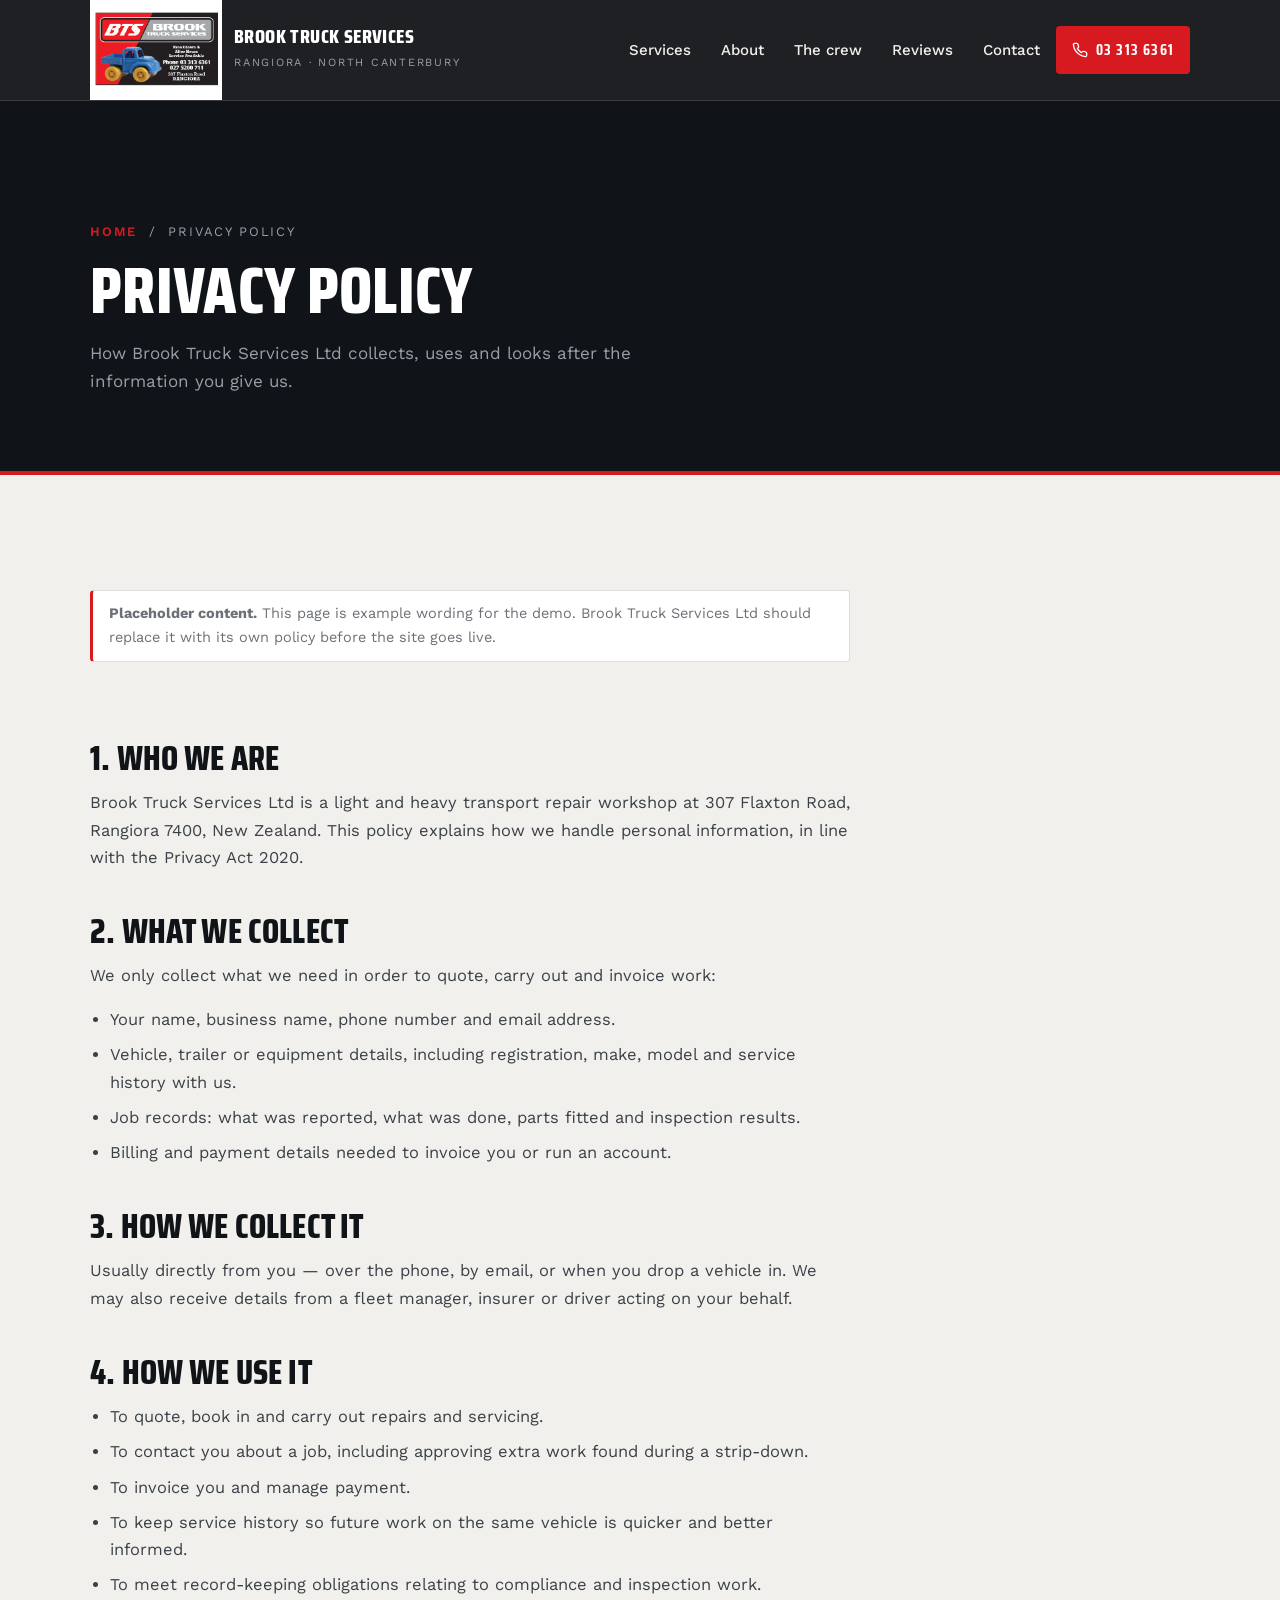
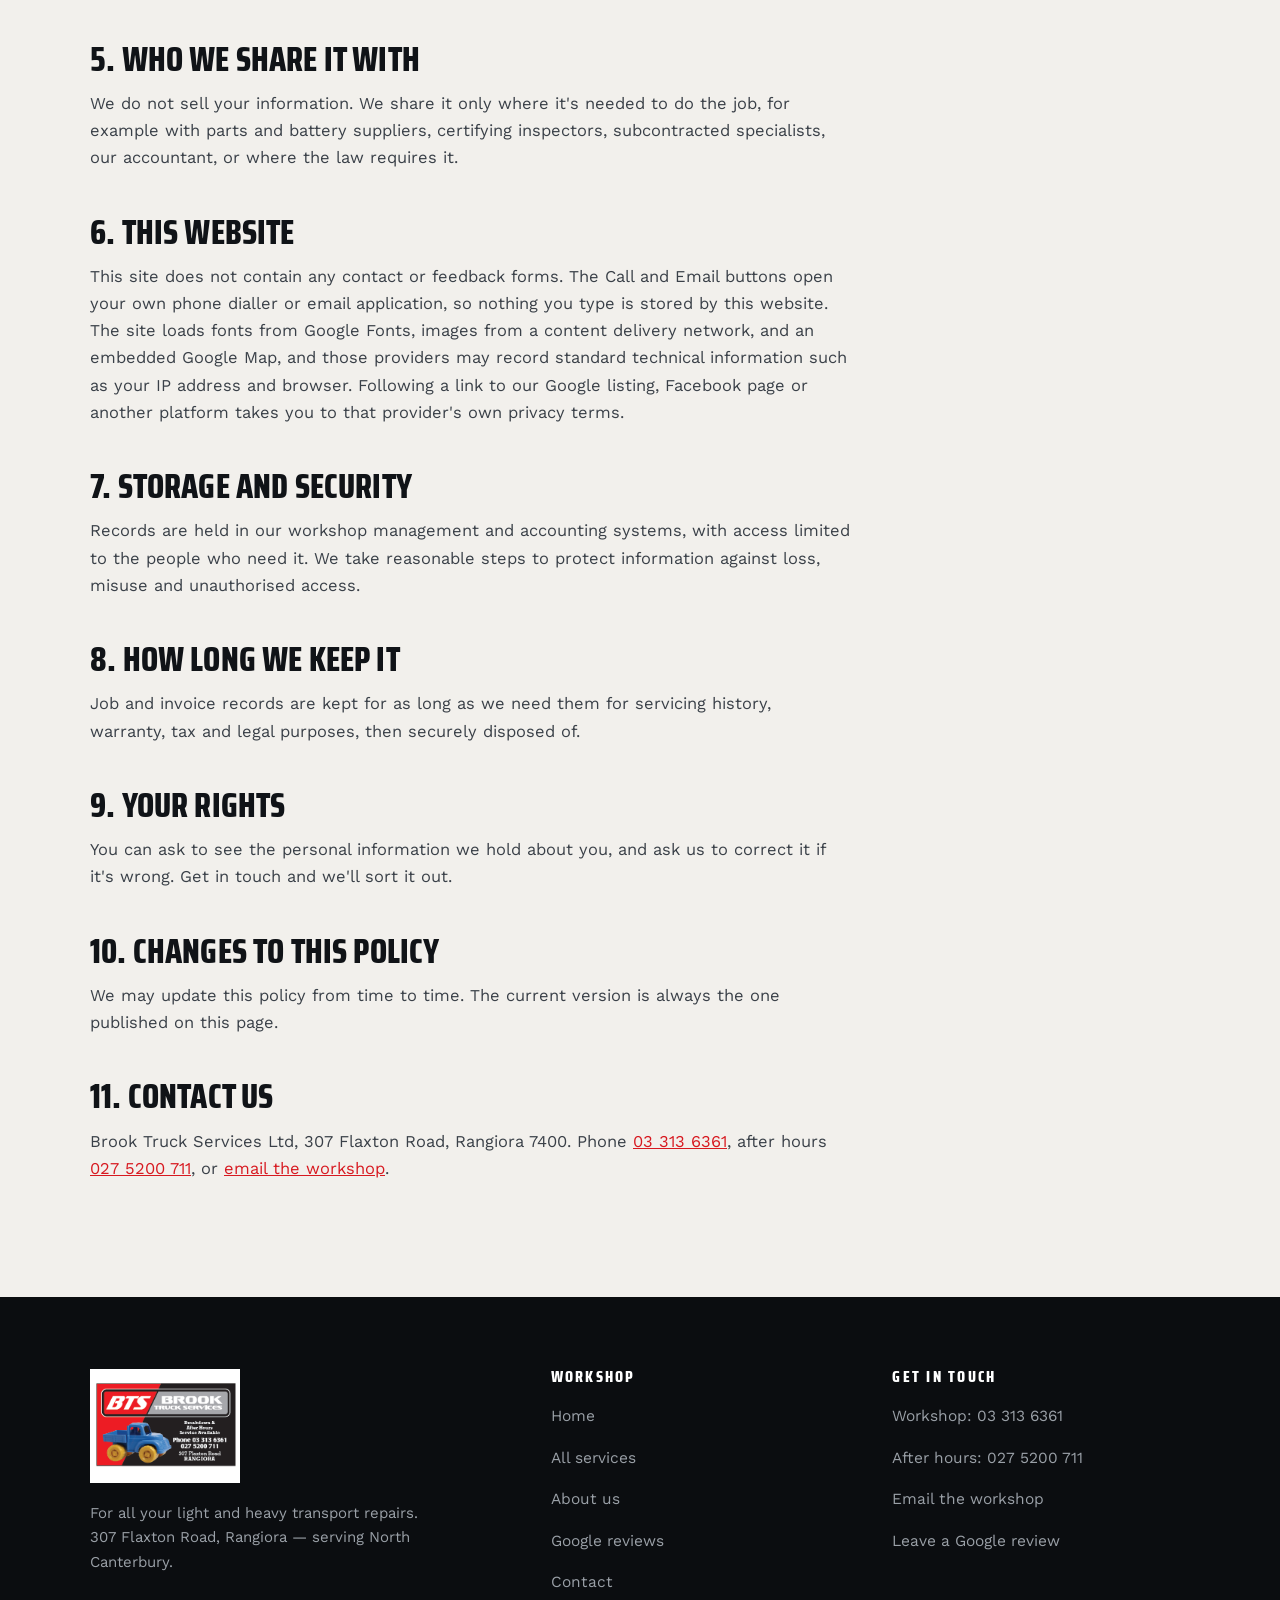
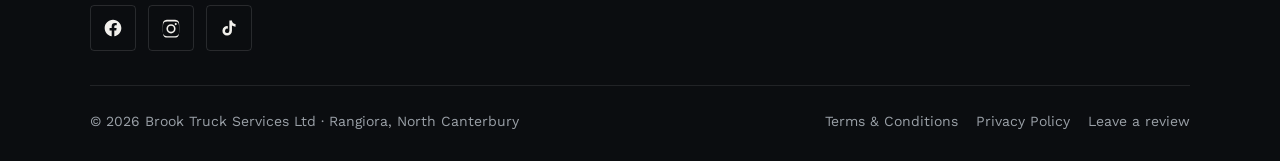
==== privacy.html @ ad0cd755 "Initial build: Brook Truck Services Ltd" ====
<!DOCTYPE html>
<html lang="en-NZ">
<head>
<meta charset="utf-8">
<meta name="viewport" content="width=device-width, initial-scale=1">
<title>Privacy Policy | Brook Truck Services Ltd, Rangiora</title>
<meta name="description" content="How Brook Truck Services Ltd of Rangiora collects, uses and protects customer information.">
<meta name="theme-color" content="#101317">
<meta name="robots" content="noindex">
<link rel="icon" href="img/logo.png" type="image/png">
<link rel="preconnect" href="https://fonts.googleapis.com">
<link rel="preconnect" href="https://fonts.gstatic.com" crossorigin>
<link href="https://fonts.googleapis.com/css2?family=Saira+Condensed:wght@600;700;800&family=Work+Sans:wght@400;500;600&display=swap" rel="stylesheet">
<link rel="stylesheet" href="css/style.css">
</head>
<body>

<header class="nav">
  <div class="shell nav-in">
    <a class="brand" href="index.html">
      <img src="img/logo.png" alt="Brook Truck Services Ltd, Rangiora" width="132" height="100">
      <span class="brand-txt"><b>Brook Truck Services</b><span>Rangiora &middot; North Canterbury</span></span>
    </a>
    <nav class="nav-links" aria-label="Main">
      <a href="services.html">Services</a>
      <a href="index.html#about">About</a>
      <a href="index.html#crew">The crew</a>
      <a href="index.html#reviews">Reviews</a>
      <a href="index.html#contact">Contact</a>
    </nav>
    <a class="nav-call" href="tel:+6433136361">
      <svg viewBox="0 0 24 24" fill="none" stroke="currentColor" stroke-width="2" stroke-linecap="round" stroke-linejoin="round" aria-hidden="true"><path d="M22 16.9v3a2 2 0 0 1-2.2 2 19.8 19.8 0 0 1-8.6-3.1 19.5 19.5 0 0 1-6-6A19.8 19.8 0 0 1 2.1 4.2 2 2 0 0 1 4.1 2h3a2 2 0 0 1 2 1.7c.1 1 .4 1.9.7 2.8a2 2 0 0 1-.5 2.1L8.1 9.9a16 16 0 0 0 6 6l1.3-1.2a2 2 0 0 1 2.1-.5c.9.3 1.8.6 2.8.7a2 2 0 0 1 1.7 2Z"/></svg>
      <span class="lbl">03 313 6361</span>
    </a>
    <button class="burger" type="button" aria-label="Open menu" aria-expanded="false"><span></span></button>
  </div>
  <div class="drawer">
    <div class="shell">
      <a href="index.html">Home</a>
      <a href="services.html">Services</a>
      <a href="index.html#about">About</a>
      <a href="index.html#reviews">Reviews</a>
      <a href="index.html#contact">Contact</a>
    </div>
  </div>
</header>

<main>

<section class="page-head">
  <div class="shell">
    <p class="crumb"><a href="index.html">Home</a> &nbsp;/&nbsp; Privacy Policy</p>
    <h1>Privacy Policy</h1>
    <p>How Brook Truck Services Ltd collects, uses and looks after the information you give us.</p>
  </div>
</section>

<section class="band band-bone">
  <div class="shell">
    <div class="prose">
      <p class="updated"><b>Placeholder content.</b> This page is example wording for the demo. Brook Truck Services Ltd should replace it with its own policy before the site goes live.</p>

      <h2>1. Who we are</h2>
      <p>Brook Truck Services Ltd is a light and heavy transport repair workshop at 307 Flaxton Road, Rangiora 7400, New Zealand. This policy explains how we handle personal information, in line with the Privacy Act 2020.</p>

      <h2>2. What we collect</h2>
      <p>We only collect what we need in order to quote, carry out and invoice work:</p>
      <ul>
        <li>Your name, business name, phone number and email address.</li>
        <li>Vehicle, trailer or equipment details, including registration, make, model and service history with us.</li>
        <li>Job records: what was reported, what was done, parts fitted and inspection results.</li>
        <li>Billing and payment details needed to invoice you or run an account.</li>
      </ul>

      <h2>3. How we collect it</h2>
      <p>Usually directly from you — over the phone, by email, or when you drop a vehicle in. We may also receive details from a fleet manager, insurer or driver acting on your behalf.</p>

      <h2>4. How we use it</h2>
      <ul>
        <li>To quote, book in and carry out repairs and servicing.</li>
        <li>To contact you about a job, including approving extra work found during a strip-down.</li>
        <li>To invoice you and manage payment.</li>
        <li>To keep service history so future work on the same vehicle is quicker and better informed.</li>
        <li>To meet record-keeping obligations relating to compliance and inspection work.</li>
      </ul>

      <h2>5. Who we share it with</h2>
      <p>We do not sell your information. We share it only where it's needed to do the job, for example with parts and battery suppliers, certifying inspectors, subcontracted specialists, our accountant, or where the law requires it.</p>

      <h2>6. This website</h2>
      <p>This site does not contain any contact or feedback forms. The Call and Email buttons open your own phone dialler or email application, so nothing you type is stored by this website. The site loads fonts from Google Fonts, images from a content delivery network, and an embedded Google Map, and those providers may record standard technical information such as your IP address and browser. Following a link to our Google listing, Facebook page or another platform takes you to that provider's own privacy terms.</p>

      <h2>7. Storage and security</h2>
      <p>Records are held in our workshop management and accounting systems, with access limited to the people who need it. We take reasonable steps to protect information against loss, misuse and unauthorised access.</p>

      <h2>8. How long we keep it</h2>
      <p>Job and invoice records are kept for as long as we need them for servicing history, warranty, tax and legal purposes, then securely disposed of.</p>

      <h2>9. Your rights</h2>
      <p>You can ask to see the personal information we hold about you, and ask us to correct it if it's wrong. Get in touch and we'll sort it out.</p>

      <h2>10. Changes to this policy</h2>
      <p>We may update this policy from time to time. The current version is always the one published on this page.</p>

      <h2>11. Contact us</h2>
      <p>Brook Truck Services Ltd, 307 Flaxton Road, Rangiora 7400. Phone <a href="tel:+6433136361">03 313 6361</a>, after hours <a href="tel:+64275200711">027 5200 711</a>, or <a href="#" data-gmail data-user="jason" data-domain="brooktrucks2024.co.nz" data-su="Privacy%20question" data-body="Hi%20Jason%2C%0A%0A">email the workshop</a>.</p>
    </div>
  </div>
</section>

</main>

<footer class="foot">
  <div class="shell">
    <div class="foot-grid">
      <div>
        <img class="flogo" src="img/logo.png" alt="Brook Truck Services Ltd" width="150" height="113" loading="lazy">
        <p>For all your light and heavy transport repairs. 307 Flaxton Road, Rangiora — serving North Canterbury.</p>
        <div class="socials">
          <a href="https://www.facebook.com/p/Brook-Truck-Services-Rangiora-61568254635603/" target="_blank" rel="noopener" aria-label="Brook Truck Services on Facebook">
            <svg viewBox="0 0 24 24" fill="currentColor" aria-hidden="true"><path d="M22 12.06C22 6.5 17.52 2 12 2S2 6.5 2 12.06c0 5.02 3.66 9.18 8.44 9.94v-7.03H7.9v-2.91h2.54V9.85c0-2.52 1.49-3.91 3.77-3.91 1.09 0 2.24.2 2.24.2v2.46h-1.26c-1.24 0-1.63.78-1.63 1.57v1.89h2.78l-.45 2.91h-2.33V22c4.78-.76 8.44-4.92 8.44-9.94Z"/></svg>
          </a>
          <a href="https://www.instagram.com/explore/search/keyword/?q=Brook%20Truck%20Services%20Rangiora" target="_blank" rel="noopener" aria-label="Search Instagram for Brook Truck Services">
            <svg viewBox="0 0 24 24" fill="currentColor" aria-hidden="true"><path d="M12 2.16c3.2 0 3.58.01 4.85.07 1.17.05 1.8.25 2.23.41.56.22.96.48 1.38.9.42.42.68.82.9 1.38.16.42.36 1.06.41 2.23.06 1.27.07 1.65.07 4.85s-.01 3.58-.07 4.85c-.05 1.17-.25 1.8-.41 2.23-.22.56-.48.96-.9 1.38-.42.42-.82.68-1.38.9-.42.16-1.06.36-2.23.41-1.27.06-1.65.07-4.85.07s-3.58-.01-4.85-.07c-1.17-.05-1.8-.25-2.23-.41-.56-.22-.96-.48-1.38-.9-.42-.42-.68-.82-.9-1.38-.16-.42-.36-1.06-.41-2.23C2.17 15.58 2.16 15.2 2.16 12s.01-3.58.07-4.85c.05-1.17.25-1.8.41-2.23.22-.56.48-.96.9-1.38.42-.42.82-.68 1.38-.9.42-.16 1.06-.36 2.23-.41C8.42 2.17 8.8 2.16 12 2.16Zm0 1.98c-3.15 0-3.52.01-4.76.07-1.15.05-1.77.24-2.19.4-.55.22-.94.47-1.35.88-.41.41-.66.8-.88 1.35-.16.42-.35 1.04-.4 2.19-.06 1.24-.07 1.61-.07 4.76s.01 3.52.07 4.76c.05 1.15.24 1.77.4 2.19.22.55.47.94.88 1.35.41.41.8.66 1.35.88.42.16 1.04.35 2.19.4 1.24.06 1.61.07 4.76.07s3.52-.01 4.76-.07c1.15-.05 1.77-.24 2.19-.4.55-.22.94-.47 1.35-.88.41-.41.66-.8.88-1.35.16-.42.35-1.04.4-2.19.06-1.24.07-1.61.07-4.76s-.01-3.52-.07-4.76c-.05-1.15-.24-1.77-.4-2.19a3.6 3.6 0 0 0-.88-1.35 3.6 3.6 0 0 0-1.35-.88c-.42-.16-1.04-.35-2.19-.4-1.24-.06-1.61-.07-4.76-.07Zm0 3.37a5.49 5.49 0 1 1 0 10.98 5.49 5.49 0 0 1 0-10.98Zm0 9.05a3.56 3.56 0 1 0 0-7.12 3.56 3.56 0 0 0 0 7.12Zm6.99-9.27a1.28 1.28 0 1 1-2.57 0 1.28 1.28 0 0 1 2.57 0Z"/></svg>
          </a>
          <a href="https://www.tiktok.com/search?q=Brook%20Truck%20Services%20Rangiora" target="_blank" rel="noopener" aria-label="Search TikTok for Brook Truck Services">
            <svg viewBox="0 0 24 24" fill="currentColor" aria-hidden="true"><path d="M16.6 5.82A4.28 4.28 0 0 1 15.54 3h-3.09v12.4a2.59 2.59 0 1 1-1.84-2.48V9.75a5.71 5.71 0 1 0 4.93 5.65V9.01a7.35 7.35 0 0 0 4.31 1.38V7.3a4.28 4.28 0 0 1-3.25-1.48Z"/></svg>
          </a>
        </div>
      </div>
      <div>
        <h4>WORKSHOP</h4>
        <ul>
          <li><a href="index.html">Home</a></li>
          <li><a href="services.html">All services</a></li>
          <li><a href="index.html#about">About us</a></li>
          <li><a href="index.html#reviews">Google reviews</a></li>
          <li><a href="index.html#contact">Contact</a></li>
        </ul>
      </div>
      <div>
        <h4>GET IN TOUCH</h4>
        <ul>
          <li><a href="tel:+6433136361">Workshop: 03 313 6361</a></li>
          <li><a href="tel:+64275200711">After hours: 027 5200 711</a></li>
          <li><a href="#" data-gmail data-user="jason" data-domain="brooktrucks2024.co.nz" data-su="Repair%20enquiry%20-%20Brook%20Truck%20Services" data-body="Hi%20Jason%2C%0A%0A">Email the workshop</a></li>
          <li><a href="https://search.google.com/local/writereview?placeid=ChIJb5MAUHeTMW0R9-JoJRuGGdk" target="_blank" rel="noopener">Leave a Google review</a></li>
        </ul>
      </div>
    </div>
    <div class="foot-bot">
      <span>&copy; <span id="yr">2026</span> Brook Truck Services Ltd &middot; Rangiora, North Canterbury</span>
      <span class="legal">
        <a href="terms.html">Terms &amp; Conditions</a>
        <a href="privacy.html">Privacy Policy</a>
        <a href="https://search.google.com/local/writereview?placeid=ChIJb5MAUHeTMW0R9-JoJRuGGdk" target="_blank" rel="noopener">Leave a review</a>
      </span>
    </div>
  </div>
</footer>

<script src="js/site.js"></script>
<script>document.getElementById('yr').textContent=new Date().getFullYear();</script>
</body>
</html>
---- css/style.css ----
/* ==========================================================================
   Brook Truck Services Ltd — Rangiora
   Archetype: Industrial · Accent: BTS signage red
   Fonts: Saira Condensed (display) + Work Sans (body)
   ========================================================================== */

:root{
  --ink:#101317;
  --ink-2:#171B21;
  --ink-3:#20252C;
  --bone:#F2F0EC;
  --bone-2:#E7E4DE;
  --white:#FFFFFF;
  --red:#D71920;
  --red-dark:#A9131A;
  --line:rgba(255,255,255,.12);
  --line-dark:rgba(16,19,23,.14);
  --grey:#6C7178;
  --grey-light:#9AA0A7;
  --r:4px;
  --shell:1180px;
  --pad:clamp(20px,5vw,40px);
  --band:clamp(64px,9vw,116px);
}

*,*::before,*::after{box-sizing:border-box;}

html{-webkit-text-size-adjust:100%;scroll-behavior:smooth;}
@media (prefers-reduced-motion:reduce){html{scroll-behavior:auto;}}

body{
  margin:0;
  background:var(--bone);
  color:var(--ink);
  font-family:"Work Sans",-apple-system,BlinkMacSystemFont,"Segoe UI",sans-serif;
  font-size:17px;
  line-height:1.65;
  overflow-x:hidden;
  -webkit-font-smoothing:antialiased;
}

img{
  max-width:100%;
  height:auto;
  display:block;
  image-orientation:from-image;
}

/* ONE consistent image treatment across the whole site */
.treat{filter:saturate(.82) contrast(1.06);}

a{color:inherit;}

h1,h2,h3,h4,.display{
  font-family:"Saira Condensed",Impact,sans-serif;
  font-weight:800;
  line-height:.98;
  letter-spacing:.005em;
  margin:0;
  text-transform:uppercase;
}

p{margin:0 0 1em;}
p:last-child{margin-bottom:0;}

.shell{
  width:100%;
  max-width:var(--shell);
  margin:0 auto;
  padding-left:var(--pad);
  padding-right:var(--pad);
}

.band{padding-top:var(--band);padding-bottom:var(--band);}
.band-bone{background:var(--bone);}
.band-white{background:var(--white);}
.band-dark{background:var(--ink);color:var(--bone);}
.band-dark h1,.band-dark h2,.band-dark h3{color:var(--white);}

/* ---------- eyebrow / section heads ---------- */
.eyebrow{
  font-family:"Saira Condensed",sans-serif;
  font-weight:700;
  font-size:14px;
  letter-spacing:.22em;
  text-transform:uppercase;
  color:var(--red);
  margin:0 0 14px;
  display:flex;
  align-items:center;
  gap:10px;
}
.eyebrow::before{
  content:"";
  width:26px;height:2px;
  background:var(--red);
  flex:none;
}
.band-dark .eyebrow{color:var(--red);}

.sec-head{max-width:660px;margin-bottom:clamp(30px,4vw,48px);}
.sec-head h2{
  font-size:clamp(34px,7.4vw,58px);
}
.sec-head .lede{
  margin-top:16px;
  color:var(--grey);
  font-size:17px;
}
.band-dark .sec-head .lede{color:var(--grey-light);}

/* ---------- buttons ---------- */
.btn{
  display:inline-flex;
  align-items:center;
  justify-content:center;
  gap:10px;
  min-height:52px;
  padding:14px 26px;
  border-radius:var(--r);
  font-family:"Saira Condensed",sans-serif;
  font-weight:700;
  font-size:17px;
  letter-spacing:.09em;
  text-transform:uppercase;
  text-decoration:none;
  border:2px solid transparent;
  cursor:pointer;
  transition:transform .2s ease,background .2s ease,color .2s ease,border-color .2s ease;
  text-align:center;
}
.btn svg{width:18px;height:18px;flex:none;}
.btn-red{background:var(--red);color:#fff;border-color:var(--red);}
.btn-red:hover{background:var(--red-dark);border-color:var(--red-dark);transform:translateY(-2px);}
.btn-ghost{background:transparent;color:#fff;border-color:rgba(255,255,255,.42);}
.btn-ghost:hover{background:#fff;color:var(--ink);border-color:#fff;transform:translateY(-2px);}
.btn-dark{background:var(--ink);color:#fff;border-color:var(--ink);}
.btn-dark:hover{background:var(--red);border-color:var(--red);transform:translateY(-2px);}
.btn-outline-dark{background:transparent;color:var(--ink);border-color:rgba(16,19,23,.28);}
.btn-outline-dark:hover{background:var(--ink);color:#fff;border-color:var(--ink);transform:translateY(-2px);}
.btn-lg{min-height:62px;font-size:19px;padding:16px 30px;}
.btn-block{width:100%;}
@media (max-width:420px){
  .btn{font-size:16px;letter-spacing:.06em;padding:14px 18px;}
  .btn-lg{font-size:17px;padding:16px 20px;}
}

/* ==========================================================================
   Opening animation
   ========================================================================== */
#intro{
  position:fixed;
  inset:0;
  z-index:2000;
  background:var(--ink);
  display:flex;
  align-items:center;
  justify-content:center;
  transition:opacity .6s ease,visibility .6s ease;
}
#intro .intro-mark{
  width:min(230px,58vw);
  opacity:0;
  transform:translateY(14px);
  animation:introMark .9s cubic-bezier(.2,.7,.3,1) .12s forwards;
}
#intro .intro-bar{
  position:absolute;
  left:0;bottom:0;
  height:3px;width:0;
  background:var(--red);
  animation:introBar 1.25s cubic-bezier(.5,0,.2,1) forwards;
}
@keyframes introMark{to{opacity:1;transform:translateY(0);}}
@keyframes introBar{to{width:100%;}}
#intro.done{opacity:0;visibility:hidden;}
.no-intro #intro{display:none;}

/* scroll reveal */
.rise{
  opacity:0;
  transform:translateY(26px);
  transition:opacity .7s cubic-bezier(.2,.7,.3,1),transform .7s cubic-bezier(.2,.7,.3,1);
}
.rise.in{opacity:1;transform:none;}
@media (prefers-reduced-motion:reduce){
  .rise{opacity:1!important;transform:none!important;transition:none;}
  #intro{display:none;}
}

/* ==========================================================================
   Nav
   ========================================================================== */
.nav{
  position:sticky;
  top:0;
  z-index:900;
  background:rgba(16,19,23,.94);
  backdrop-filter:blur(12px);
  -webkit-backdrop-filter:blur(12px);
  border-bottom:1px solid var(--line);
}
.nav-in{
  display:flex;
  align-items:center;
  gap:14px;
  min-height:72px;
}
.brand{
  display:flex;
  align-items:center;
  gap:12px;
  text-decoration:none;
  margin-right:auto;
  min-width:0;
}
.brand img{width:112px;height:auto;flex:none;}
.brand-txt{display:none;}
.brand-txt b{
  font-family:"Saira Condensed",sans-serif;
  font-weight:800;
  font-size:20px;
  color:#fff;
  text-transform:uppercase;
  letter-spacing:.02em;
  display:block;
  line-height:1;
}
.brand-txt span{
  font-size:11px;
  letter-spacing:.16em;
  text-transform:uppercase;
  color:var(--grey-light);
}
.nav-links{display:none;}
.nav-links a{
  text-decoration:none;
  color:var(--bone);
  font-size:15px;
  font-weight:500;
  padding:8px 2px;
  position:relative;
  transition:color .2s ease;
}
.nav-links a::after{
  content:"";
  position:absolute;
  left:0;bottom:2px;
  width:0;height:2px;
  background:var(--red);
  transition:width .25s ease;
}
.nav-links a:hover{color:#fff;}
.nav-links a:hover::after{width:100%;}

.nav-call{
  display:inline-flex;
  align-items:center;
  gap:8px;
  background:var(--red);
  color:#fff;
  text-decoration:none;
  font-family:"Saira Condensed",sans-serif;
  font-weight:700;
  letter-spacing:.08em;
  text-transform:uppercase;
  font-size:15px;
  padding:12px 16px;
  min-height:46px;
  border-radius:var(--r);
  transition:background .2s ease;
  white-space:nowrap;
}
.nav-call:hover{background:var(--red-dark);}
.nav-call svg{width:16px;height:16px;}
.nav-call .lbl{display:none;}

.burger{
  width:46px;height:46px;
  display:inline-flex;
  align-items:center;justify-content:center;
  background:transparent;
  border:1px solid var(--line);
  border-radius:var(--r);
  cursor:pointer;
  flex:none;
}
.burger span{
  display:block;
  width:20px;height:2px;
  background:#fff;
  position:relative;
  transition:background .2s ease;
}
.burger span::before,.burger span::after{
  content:"";
  position:absolute;
  left:0;
  width:20px;height:2px;
  background:#fff;
  transition:transform .25s ease;
}
.burger span::before{top:-6px;}
.burger span::after{top:6px;}
.burger.open span{background:transparent;}
.burger.open span::before{transform:translateY(6px) rotate(45deg);}
.burger.open span::after{transform:translateY(-6px) rotate(-45deg);}

.drawer{
  display:none;
  border-top:1px solid var(--line);
  background:var(--ink-2);
}
.drawer.open{display:block;}
.drawer a{
  display:block;
  padding:15px 0;
  min-height:48px;
  text-decoration:none;
  color:var(--bone);
  font-family:"Saira Condensed",sans-serif;
  font-weight:700;
  font-size:19px;
  letter-spacing:.06em;
  text-transform:uppercase;
  border-bottom:1px solid rgba(255,255,255,.07);
}
.drawer a:last-child{border-bottom:0;}

@media (min-width:900px){
  .brand img{width:132px;}
  .brand-txt{display:block;}
  .nav-links{display:flex;gap:26px;align-items:center;}
  .nav-call .lbl{display:inline;}
  .burger{display:none;}
  .drawer{display:none!important;}
}

/* ==========================================================================
   Hero
   ========================================================================== */
.hero{
  position:relative;
  background:var(--ink);
  overflow:hidden;
  min-height:min(88svh,760px);
  display:flex;
  align-items:flex-end;
}
.hero-slides{position:absolute;inset:0;}
.hero-slides .slide{
  position:absolute;
  inset:0;
  opacity:0;
  transition:opacity 1.6s ease-in-out;
}
.hero-slides .slide.on{opacity:1;}
.hero-slides img{
  width:100%;
  height:100%;
  object-fit:cover;
  object-position:center;
  filter:saturate(.82) contrast(1.06);
}
.hero-scrim{
  position:absolute;
  inset:0;
  background:
    linear-gradient(180deg,rgba(16,19,23,.72) 0%,rgba(16,19,23,.48) 34%,rgba(16,19,23,.88) 100%);
}
.hero-in{
  position:relative;
  z-index:2;
  width:100%;
  padding-top:clamp(80px,16vw,130px);
  padding-bottom:clamp(38px,6vw,64px);
}
.hero-eyebrow{
  font-family:"Saira Condensed",sans-serif;
  font-weight:700;
  font-size:13px;
  letter-spacing:.2em;
  text-transform:uppercase;
  color:#fff;
  background:var(--red);
  display:inline-block;
  padding:7px 12px;
  border-radius:var(--r);
  margin-bottom:18px;
}
.hero h1{
  color:#fff;
  font-size:clamp(40px,10.4vw,84px);
  max-width:15ch;
  text-shadow:0 2px 24px rgba(0,0,0,.35);
}
.hero h1 em{font-style:normal;color:var(--red);}
.hero .sub{
  color:rgba(255,255,255,.9);
  font-size:clamp(16px,4vw,19px);
  max-width:52ch;
  margin-top:18px;
}
.hero-cta{
  display:flex;
  flex-wrap:wrap;
  gap:12px;
  margin-top:28px;
}
.hero-cta .btn{flex:1 1 240px;}

/* frosted review widget */
.hero-rating{
  margin-top:24px;
  display:inline-flex;
  align-items:center;
  gap:12px;
  flex-wrap:wrap;
  padding:12px 16px;
  border-radius:var(--r);
  background:rgba(255,255,255,.1);
  backdrop-filter:blur(10px) saturate(1.2);
  -webkit-backdrop-filter:blur(10px) saturate(1.2);
  border:1px solid rgba(255,255,255,.24);
  color:#fff;
  max-width:100%;
}
.hero-rating .stars{display:inline-flex;gap:2px;color:#FFC01E;flex:none;}
.hero-rating .stars svg{width:16px;height:16px;}
.hero-rating .score{
  font-family:"Saira Condensed",sans-serif;
  font-weight:800;
  font-size:21px;
  line-height:1;
}
.hero-rating .txt{font-size:14px;color:rgba(255,255,255,.86);line-height:1.35;}

@media (min-width:900px){
  .hero-cta .btn{flex:0 0 auto;}
}

/* ==========================================================================
   Trust strip
   ========================================================================== */
.trust{background:var(--ink-2);border-top:1px solid var(--line);}
.trust-grid{
  display:grid;
  grid-template-columns:1fr;
  gap:0;
}
.trust-item{
  display:flex;
  gap:16px;
  align-items:flex-start;
  padding:26px 0;
  border-bottom:1px solid rgba(255,255,255,.09);
}
.trust-item:last-child{border-bottom:0;}
.trust-item .ic{
  width:44px;height:44px;
  flex:none;
  border:1px solid rgba(215,25,32,.5);
  border-radius:var(--r);
  display:flex;align-items:center;justify-content:center;
  color:var(--red);
  background:rgba(215,25,32,.09);
}
.trust-item .ic svg{width:22px;height:22px;}
.trust-item h3{color:#fff;font-size:20px;margin-bottom:5px;}
.trust-item p{color:var(--grey-light);font-size:15.5px;margin:0;}
@media (min-width:860px){
  .trust-grid{grid-template-columns:repeat(3,1fr);gap:34px;}
  .trust-item{border-bottom:0;padding:34px 0;}
}

/* ==========================================================================
   Services
   ========================================================================== */
.svc-grid{
  display:grid;
  grid-template-columns:1fr;
  gap:22px;
}
@media (min-width:640px){.svc-grid{grid-template-columns:repeat(2,1fr);}}
@media (min-width:1000px){.svc-grid{grid-template-columns:repeat(3,1fr);}}

.svc{
  background:var(--white);
  border:1px solid var(--line-dark);
  border-radius:var(--r);
  overflow:hidden;
  display:flex;
  flex-direction:column;
  transition:transform .28s ease,box-shadow .28s ease,border-color .28s ease;
}
.svc:hover{
  transform:translateY(-5px);
  box-shadow:0 18px 44px rgba(16,19,23,.14);
  border-color:rgba(215,25,32,.4);
}
.svc-img{
  position:relative;
  aspect-ratio:16/9;
  overflow:hidden;
  background:var(--ink);
}
.svc-img img{
  width:100%;height:100%;
  object-fit:cover;
  filter:saturate(.82) contrast(1.06);
  transition:transform .5s ease;
}
.svc:hover .svc-img img{transform:scale(1.05);}
.svc-img::after{
  content:"";
  position:absolute;inset:0;
  background:linear-gradient(180deg,rgba(16,19,23,.18) 0%,rgba(16,19,23,.5) 100%);
}
.svc-num{
  position:absolute;
  left:0;bottom:0;
  z-index:2;
  background:var(--red);
  color:#fff;
  font-family:"Saira Condensed",sans-serif;
  font-weight:800;
  font-size:14px;
  letter-spacing:.12em;
  padding:6px 12px;
}
.svc-body{padding:22px 22px 26px;flex:1;display:flex;flex-direction:column;}
.svc-body h3{font-size:23px;margin-bottom:10px;}
.svc-body p{color:var(--grey);font-size:16px;margin:0;}
.svc-tags{
  margin-top:16px;
  display:flex;
  flex-wrap:wrap;
  gap:7px;
}
.svc-tags span{
  font-size:12.5px;
  letter-spacing:.05em;
  text-transform:uppercase;
  font-weight:600;
  color:var(--grey);
  background:var(--bone);
  border:1px solid var(--line-dark);
  border-radius:var(--r);
  padding:4px 9px;
}

/* ==========================================================================
   Breakdown callout
   ========================================================================== */
.callout{
  background:var(--ink);
  color:#fff;
  border-radius:var(--r);
  overflow:hidden;
  display:grid;
  grid-template-columns:1fr;
  margin-top:clamp(30px,4vw,44px);
  border-left:5px solid var(--red);
}
.callout-body{padding:clamp(26px,4vw,42px);}
.callout h3{font-size:clamp(26px,5vw,36px);margin-bottom:12px;}
.callout p{color:var(--grey-light);max-width:48ch;}
.callout .btn{margin-top:20px;}
.callout-img{position:relative;min-height:200px;background:var(--ink-3);}
.callout-img img{position:absolute;inset:0;width:100%;height:100%;object-fit:cover;filter:saturate(.82) contrast(1.06);}
.callout-img::after{content:"";position:absolute;inset:0;background:rgba(16,19,23,.42);}
@media (min-width:860px){
  .callout{grid-template-columns:1.25fr .9fr;}
  .callout-img{min-height:100%;}
}

/* ==========================================================================
   About
   ========================================================================== */
.about-grid{
  display:grid;
  grid-template-columns:1fr;
  gap:clamp(30px,5vw,58px);
  align-items:center;
}
@media (min-width:940px){.about-grid{grid-template-columns:.95fr 1.05fr;}}

.about-media{position:relative;}
.about-media .frame{
  position:relative;
  aspect-ratio:4/3;
  overflow:hidden;
  border-radius:var(--r);
  background:var(--ink);
}
.about-media .frame img{
  width:100%;height:100%;
  object-fit:cover;
  object-position:center 42%;
  filter:saturate(.82) contrast(1.06);
}
.about-tag{
  position:absolute;
  right:0;bottom:0;
  z-index:2;
  background:var(--red);
  color:#fff;
  padding:14px 18px;
  border-radius:var(--r) 0 var(--r) 0;
  font-family:"Saira Condensed",sans-serif;
  font-weight:800;
  text-transform:uppercase;
  letter-spacing:.08em;
  line-height:1.15;
  font-size:15px;
  max-width:82%;
}
.about-tag small{display:block;font-size:11.5px;letter-spacing:.16em;opacity:.85;font-weight:700;}

.about-copy h2{font-size:clamp(32px,6.6vw,52px);}
.about-copy p{color:var(--grey);margin-top:18px;}
.check{list-style:none;padding:0;margin:26px 0 0;display:grid;gap:14px;}
.check li{
  display:flex;
  gap:13px;
  align-items:flex-start;
  font-size:16.5px;
  font-weight:500;
}
.check li svg{
  width:21px;height:21px;
  flex:none;
  color:var(--red);
  margin-top:2px;
}
.check li b{font-weight:600;}
.check li span{display:block;font-weight:400;color:var(--grey);font-size:15.5px;}

/* ==========================================================================
   Crew
   ========================================================================== */
.crew-grid{
  display:grid;
  grid-template-columns:1fr;
  gap:20px;
}
@media (min-width:640px){.crew-grid{grid-template-columns:repeat(3,1fr);}}
.crew{
  background:var(--ink-2);
  border:1px solid var(--line);
  border-radius:var(--r);
  padding:30px 24px;
  text-align:center;
  transition:border-color .25s ease,transform .25s ease;
}
.crew:hover{border-color:rgba(215,25,32,.55);transform:translateY(-4px);}
.crew .av{
  width:76px;height:76px;
  margin:0 auto 18px;
  border-radius:50%;
  background:var(--ink-3);
  border:2px solid var(--red);
  display:flex;align-items:center;justify-content:center;
  font-family:"Saira Condensed",sans-serif;
  font-weight:800;
  font-size:27px;
  color:#fff;
  letter-spacing:.04em;
}
.crew h3{color:#fff;font-size:22px;margin-bottom:6px;}
.crew .who{
  font-size:12.5px;
  letter-spacing:.16em;
  text-transform:uppercase;
  color:var(--red);
  font-weight:700;
  margin-bottom:12px;
}
.crew p{color:var(--grey-light);font-size:15.5px;margin:0;}

/* ==========================================================================
   Reviews
   ========================================================================== */
.rev-top{
  display:flex;
  flex-direction:column;
  gap:22px;
  margin-bottom:clamp(30px,4vw,44px);
}
.rev-score{
  display:flex;
  align-items:center;
  gap:16px;
  background:var(--white);
  border:1px solid var(--line-dark);
  border-radius:var(--r);
  padding:18px 22px;
}
.rev-score .big{
  font-family:"Saira Condensed",sans-serif;
  font-weight:800;
  font-size:46px;
  line-height:.9;
}
.rev-score .stars{display:flex;gap:2px;color:#F5A623;}
.rev-score .stars svg{width:17px;height:17px;}
.rev-score .meta{font-size:14.5px;color:var(--grey);margin-top:4px;}
@media (min-width:860px){
  .rev-top{flex-direction:row;align-items:flex-end;justify-content:space-between;}
  .rev-top .sec-head{margin-bottom:0;}
}

.rev-grid{
  display:grid;
  grid-template-columns:1fr;
  gap:20px;
}
@media (min-width:700px){.rev-grid{grid-template-columns:repeat(2,1fr);}}
.rev{
  background:var(--white);
  border:1px solid var(--line-dark);
  border-radius:var(--r);
  padding:26px 24px;
  display:flex;
  flex-direction:column;
  border-top:3px solid var(--red);
}
.rev .stars{display:flex;gap:2px;color:#F5A623;margin-bottom:14px;}
.rev .stars svg{width:17px;height:17px;}
.rev p{font-size:16.5px;color:#2A2F36;margin:0 0 18px;}
.rev .by{
  display:flex;
  align-items:center;
  gap:12px;
  margin-top:auto;
  padding-top:16px;
  border-top:1px solid var(--line-dark);
}
.rev .by .ini{
  width:40px;height:40px;
  flex:none;
  border-radius:50%;
  background:var(--ink);
  color:#fff;
  display:flex;align-items:center;justify-content:center;
  font-family:"Saira Condensed",sans-serif;
  font-weight:800;
  font-size:16px;
}
.rev .by b{display:block;font-size:15.5px;font-weight:600;}
.rev .by span{font-size:13px;color:var(--grey);display:flex;align-items:center;gap:6px;}
.rev .by span svg{width:13px;height:13px;}

.rev-more{margin-top:clamp(26px,3.5vw,36px);display:flex;flex-wrap:wrap;gap:12px;}

/* ==========================================================================
   Leave a review banner
   ========================================================================== */
.review-banner{
  background:var(--ink);
  color:#fff;
  position:relative;
  overflow:hidden;
}
.review-banner::before{
  content:"";
  position:absolute;
  left:0;top:0;bottom:0;
  width:6px;
  background:var(--red);
}
.rb-in{
  display:flex;
  flex-direction:column;
  gap:24px;
  align-items:flex-start;
}
.rb-in h2{font-size:clamp(28px,6vw,44px);max-width:18ch;}
.rb-in p{color:var(--grey-light);margin-top:12px;max-width:46ch;}
@media (min-width:900px){
  .rb-in{flex-direction:row;align-items:center;justify-content:space-between;gap:40px;}
  .rb-in .btn{flex:none;}
}

/* ==========================================================================
   Contact
   ========================================================================== */
.contact-grid{
  display:grid;
  grid-template-columns:1fr;
  gap:clamp(32px,5vw,56px);
}
@media (min-width:940px){.contact-grid{grid-template-columns:1.05fr .95fr;}}

.info-list{list-style:none;padding:0;margin:28px 0 0;display:grid;gap:20px;}
.info-list li{display:flex;gap:15px;align-items:flex-start;}
.info-list .ic{
  width:42px;height:42px;
  flex:none;
  border:1px solid var(--line);
  border-radius:var(--r);
  display:flex;align-items:center;justify-content:center;
  color:var(--red);
  background:rgba(215,25,32,.09);
}
.info-list .ic svg{width:19px;height:19px;}
.info-list .k{
  font-size:12px;
  letter-spacing:.16em;
  text-transform:uppercase;
  color:var(--grey-light);
  font-weight:700;
  margin-bottom:3px;
}
.info-list .v,.info-list .v a{
  color:#fff;
  font-size:17px;
  font-weight:500;
  text-decoration:none;
  word-break:break-word;
}
.info-list .v a:hover{color:var(--red);}
.info-list .v small{display:block;color:var(--grey-light);font-size:14px;font-weight:400;margin-top:3px;}

.socials{display:flex;gap:12px;flex-wrap:wrap;margin-top:30px;}
.socials a{
  width:46px;height:46px;
  border-radius:var(--r);
  border:1px solid var(--line);
  display:flex;align-items:center;justify-content:center;
  color:var(--bone);
  transition:background .2s ease,color .2s ease,border-color .2s ease,transform .2s ease;
}
.socials a:hover{background:var(--red);color:#fff;border-color:var(--red);transform:translateY(-3px);}
.socials a svg{width:20px;height:20px;}

.contact-card{
  background:var(--ink-2);
  border:1px solid var(--line);
  border-radius:var(--r);
  padding:clamp(26px,4vw,38px);
}
.contact-card h3{font-size:clamp(24px,5vw,32px);margin-bottom:12px;}
.contact-card>p{color:var(--grey-light);font-size:16px;}
.contact-btns{display:grid;gap:14px;margin-top:26px;}
.contact-note{
  margin-top:22px;
  padding-top:20px;
  border-top:1px solid var(--line);
  font-size:14.5px;
  color:var(--grey-light);
}
.contact-note b{color:#fff;}

/* ==========================================================================
   Map
   ========================================================================== */
.map-wrap{
  position:relative;
  width:100%;
  border-radius:var(--r);
  overflow:hidden;
  border:1px solid var(--line-dark);
  background:var(--bone-2);
  aspect-ratio:16/10;
}
@media (min-width:860px){.map-wrap{aspect-ratio:21/8;}}
.map-wrap iframe{position:absolute;inset:0;width:100%;height:100%;border:0;display:block;}

/* ==========================================================================
   Footer
   ========================================================================== */
.foot{background:#0B0D10;color:var(--grey-light);padding:clamp(48px,7vw,72px) 0 28px;}
.foot-grid{
  display:grid;
  grid-template-columns:1fr;
  gap:34px;
  padding-bottom:34px;
  border-bottom:1px solid rgba(255,255,255,.09);
}
@media (min-width:820px){.foot-grid{grid-template-columns:1.4fr 1fr 1fr;gap:44px;}}
.foot img.flogo{width:150px;margin-bottom:18px;}
.foot p{font-size:15px;color:var(--grey-light);max-width:38ch;}
.foot h4{
  color:#fff;
  font-size:16px;
  letter-spacing:.14em;
  margin-bottom:16px;
}
.foot ul{list-style:none;padding:0;margin:0;display:grid;gap:11px;}
.foot ul a{
  color:var(--grey-light);
  text-decoration:none;
  font-size:15.5px;
  transition:color .2s ease;
  display:inline-block;
  padding:2px 0;
}
.foot ul a:hover{color:var(--red);}
.foot-bot{
  padding-top:24px;
  display:flex;
  flex-direction:column;
  gap:16px;
  font-size:14px;
}
.foot-bot .legal{display:flex;flex-wrap:wrap;gap:18px;}
.foot-bot a{color:var(--grey-light);text-decoration:none;}
.foot-bot a:hover{color:var(--red);}
@media (min-width:760px){
  .foot-bot{flex-direction:row;align-items:center;justify-content:space-between;}
}

/* ==========================================================================
   Inner pages (terms / privacy / services)
   ========================================================================== */
.page-head{
  background:var(--ink);
  color:#fff;
  padding:clamp(58px,9vw,104px) 0 clamp(44px,7vw,76px);
  border-bottom:4px solid var(--red);
}
.page-head h1{font-size:clamp(36px,8.4vw,66px);}
.page-head p{color:var(--grey-light);margin-top:16px;max-width:56ch;}
.crumb{
  font-size:13px;
  letter-spacing:.14em;
  text-transform:uppercase;
  color:var(--grey-light);
  margin-bottom:16px;
}
.crumb a{color:var(--red);text-decoration:none;font-weight:600;}

.prose{max-width:760px;}
.prose h2{font-size:clamp(24px,4.6vw,34px);margin:44px 0 14px;}
.prose h2:first-child{margin-top:0;}
.prose h3{font-size:20px;margin:28px 0 10px;}
.prose p,.prose li{color:#3A4048;font-size:16.5px;}
.prose ul{padding-left:20px;margin:0 0 1em;}
.prose li{margin-bottom:8px;}
.prose .updated{
  display:inline-block;
  background:var(--white);
  border:1px solid var(--line-dark);
  border-left:3px solid var(--red);
  border-radius:var(--r);
  padding:11px 16px;
  font-size:14.5px;
  color:var(--grey);
  margin-bottom:36px;
}
.prose a{color:var(--red);}

/* services page list */
.svc-long{display:grid;gap:26px;}
.svc-long article{
  background:var(--white);
  border:1px solid var(--line-dark);
  border-radius:var(--r);
  overflow:hidden;
  display:grid;
  grid-template-columns:1fr;
}
@media (min-width:820px){
  .svc-long article{grid-template-columns:.85fr 1.15fr;}
  .svc-long article:nth-child(even) .sl-img{order:2;}
}
.sl-img{position:relative;aspect-ratio:4/3;background:var(--ink);}
.sl-img img{position:absolute;inset:0;width:100%;height:100%;object-fit:cover;filter:saturate(.82) contrast(1.06);}
.sl-body{padding:clamp(24px,3.5vw,38px);}
.sl-body h2{font-size:clamp(24px,4.4vw,32px);margin-bottom:12px;}
.sl-body p{color:var(--grey);}
.sl-body ul{list-style:none;padding:0;margin:18px 0 0;display:grid;gap:9px;}
.sl-body ul li{display:flex;gap:10px;align-items:flex-start;font-size:16px;}
.sl-body ul li svg{width:18px;height:18px;color:var(--red);flex:none;margin-top:3px;}

/* utility */
.sr-only{position:absolute;width:1px;height:1px;padding:0;margin:-1px;overflow:hidden;clip:rect(0,0,0,0);white-space:nowrap;border:0;}
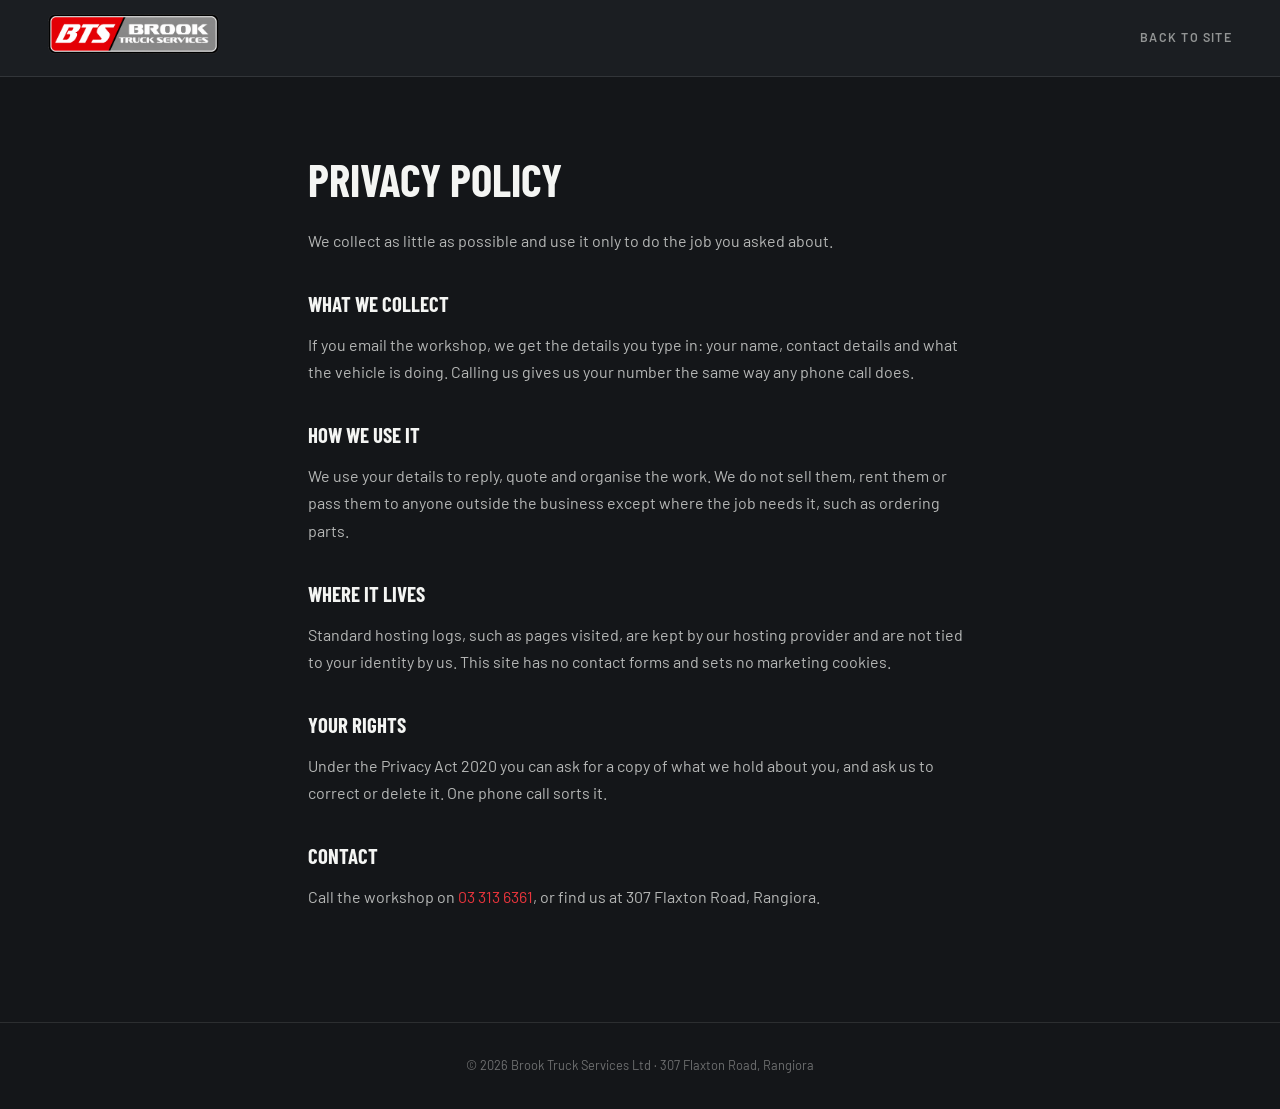
==== commit 92c0f462: "Rebuild under the new build standard: Industrial dark with BTS logo red, real yard photo hero rotati" ====
--- a/privacy.html
+++ b/privacy.html
@@ -1,165 +1,51 @@
 <!DOCTYPE html>
 <html lang="en-NZ">
 <head>
-<meta charset="utf-8">
+<meta charset="UTF-8">
 <meta name="viewport" content="width=device-width, initial-scale=1">
-<title>Privacy Policy | Brook Truck Services Ltd, Rangiora</title>
-<meta name="description" content="How Brook Truck Services Ltd of Rangiora collects, uses and protects customer information.">
-<meta name="theme-color" content="#101317">
+<title>Privacy Policy | Brook Truck Services</title>
 <meta name="robots" content="noindex">
-<link rel="icon" href="img/logo.png" type="image/png">
+<meta name="theme-color" content="#141619">
+<link rel="icon" href="img/logo-bts.png">
 <link rel="preconnect" href="https://fonts.googleapis.com">
 <link rel="preconnect" href="https://fonts.gstatic.com" crossorigin>
-<link href="https://fonts.googleapis.com/css2?family=Saira+Condensed:wght@600;700;800&family=Work+Sans:wght@400;500;600&display=swap" rel="stylesheet">
-<link rel="stylesheet" href="css/style.css">
+<link href="https://fonts.googleapis.com/css2?family=Barlow+Condensed:wght@600;700&family=Barlow:wght@400;500;600&display=swap" rel="stylesheet">
+<style>
+:root{--coal:#141619;--coal2:#1b1e22;--red:#d21f26;--red2:#e8353c;--line:rgba(255,255,255,.1)}
+*,*::before,*::after{box-sizing:border-box;margin:0;padding:0}
+body{font-family:'Barlow',system-ui,sans-serif;background:var(--coal);color:#f4f5f3;line-height:1.7;-webkit-font-smoothing:antialiased}
+a{color:var(--red2);text-decoration:none}
+a:hover{text-decoration:underline}
+nav{display:flex;align-items:center;justify-content:space-between;gap:16px;padding:.9rem clamp(20px,5vw,3rem);border-bottom:1px solid var(--line);background:var(--coal2)}
+nav img{height:40px;width:auto}
+.back{font-size:.78rem;font-weight:600;letter-spacing:.1em;text-transform:uppercase;color:rgba(244,245,243,.55)}
+.back:hover{color:var(--red2);text-decoration:none}
+main{max-width:760px;margin:0 auto;padding:clamp(2.2rem,5vw,4rem) clamp(20px,5vw,3rem)}
+h1{font-family:'Barlow Condensed';font-weight:700;font-size:clamp(2rem,5vw,2.8rem);text-transform:uppercase}
+h2{font-family:'Barlow Condensed';font-weight:700;font-size:1.3rem;text-transform:uppercase;margin:2rem 0 .5rem}
+p{color:rgba(244,245,243,.72);margin-top:.6rem}
+footer{text-align:center;padding:2rem 1rem;font-size:.8rem;color:rgba(244,245,243,.4);border-top:1px solid var(--line);margin-top:3rem}
+</style>
 </head>
 <body>
-
-<header class="nav">
-  <div class="shell nav-in">
-    <a class="brand" href="index.html">
-      <img src="img/logo.png" alt="Brook Truck Services Ltd, Rangiora" width="132" height="100">
-      <span class="brand-txt"><b>Brook Truck Services</b><span>Rangiora &middot; North Canterbury</span></span>
-    </a>
-    <nav class="nav-links" aria-label="Main">
-      <a href="services.html">Services</a>
-      <a href="index.html#about">About</a>
-      <a href="index.html#crew">The crew</a>
-      <a href="index.html#reviews">Reviews</a>
-      <a href="index.html#contact">Contact</a>
-    </nav>
-    <a class="nav-call" href="tel:+6433136361">
-      <svg viewBox="0 0 24 24" fill="none" stroke="currentColor" stroke-width="2" stroke-linecap="round" stroke-linejoin="round" aria-hidden="true"><path d="M22 16.9v3a2 2 0 0 1-2.2 2 19.8 19.8 0 0 1-8.6-3.1 19.5 19.5 0 0 1-6-6A19.8 19.8 0 0 1 2.1 4.2 2 2 0 0 1 4.1 2h3a2 2 0 0 1 2 1.7c.1 1 .4 1.9.7 2.8a2 2 0 0 1-.5 2.1L8.1 9.9a16 16 0 0 0 6 6l1.3-1.2a2 2 0 0 1 2.1-.5c.9.3 1.8.6 2.8.7a2 2 0 0 1 1.7 2Z"/></svg>
-      <span class="lbl">03 313 6361</span>
-    </a>
-    <button class="burger" type="button" aria-label="Open menu" aria-expanded="false"><span></span></button>
-  </div>
-  <div class="drawer">
-    <div class="shell">
-      <a href="index.html">Home</a>
-      <a href="services.html">Services</a>
-      <a href="index.html#about">About</a>
-      <a href="index.html#reviews">Reviews</a>
-      <a href="index.html#contact">Contact</a>
-    </div>
-  </div>
-</header>
-
+<nav>
+  <a href="index.html"><img src="img/logo-bts.png" alt="Brook Truck Services"></a>
+  <a class="back" href="index.html">Back to site</a>
+</nav>
 <main>
-
-<section class="page-head">
-  <div class="shell">
-    <p class="crumb"><a href="index.html">Home</a> &nbsp;/&nbsp; Privacy Policy</p>
-    <h1>Privacy Policy</h1>
-    <p>How Brook Truck Services Ltd collects, uses and looks after the information you give us.</p>
-  </div>
-</section>
-
-<section class="band band-bone">
-  <div class="shell">
-    <div class="prose">
-      <p class="updated"><b>Placeholder content.</b> This page is example wording for the demo. Brook Truck Services Ltd should replace it with its own policy before the site goes live.</p>
-
-      <h2>1. Who we are</h2>
-      <p>Brook Truck Services Ltd is a light and heavy transport repair workshop at 307 Flaxton Road, Rangiora 7400, New Zealand. This policy explains how we handle personal information, in line with the Privacy Act 2020.</p>
-
-      <h2>2. What we collect</h2>
-      <p>We only collect what we need in order to quote, carry out and invoice work:</p>
-      <ul>
-        <li>Your name, business name, phone number and email address.</li>
-        <li>Vehicle, trailer or equipment details, including registration, make, model and service history with us.</li>
-        <li>Job records: what was reported, what was done, parts fitted and inspection results.</li>
-        <li>Billing and payment details needed to invoice you or run an account.</li>
-      </ul>
-
-      <h2>3. How we collect it</h2>
-      <p>Usually directly from you — over the phone, by email, or when you drop a vehicle in. We may also receive details from a fleet manager, insurer or driver acting on your behalf.</p>
-
-      <h2>4. How we use it</h2>
-      <ul>
-        <li>To quote, book in and carry out repairs and servicing.</li>
-        <li>To contact you about a job, including approving extra work found during a strip-down.</li>
-        <li>To invoice you and manage payment.</li>
-        <li>To keep service history so future work on the same vehicle is quicker and better informed.</li>
-        <li>To meet record-keeping obligations relating to compliance and inspection work.</li>
-      </ul>
-
-      <h2>5. Who we share it with</h2>
-      <p>We do not sell your information. We share it only where it's needed to do the job, for example with parts and battery suppliers, certifying inspectors, subcontracted specialists, our accountant, or where the law requires it.</p>
-
-      <h2>6. This website</h2>
-      <p>This site does not contain any contact or feedback forms. The Call and Email buttons open your own phone dialler or email application, so nothing you type is stored by this website. The site loads fonts from Google Fonts, images from a content delivery network, and an embedded Google Map, and those providers may record standard technical information such as your IP address and browser. Following a link to our Google listing, Facebook page or another platform takes you to that provider's own privacy terms.</p>
-
-      <h2>7. Storage and security</h2>
-      <p>Records are held in our workshop management and accounting systems, with access limited to the people who need it. We take reasonable steps to protect information against loss, misuse and unauthorised access.</p>
-
-      <h2>8. How long we keep it</h2>
-      <p>Job and invoice records are kept for as long as we need them for servicing history, warranty, tax and legal purposes, then securely disposed of.</p>
-
-      <h2>9. Your rights</h2>
-      <p>You can ask to see the personal information we hold about you, and ask us to correct it if it's wrong. Get in touch and we'll sort it out.</p>
-
-      <h2>10. Changes to this policy</h2>
-      <p>We may update this policy from time to time. The current version is always the one published on this page.</p>
-
-      <h2>11. Contact us</h2>
-      <p>Brook Truck Services Ltd, 307 Flaxton Road, Rangiora 7400. Phone <a href="tel:+6433136361">03 313 6361</a>, after hours <a href="tel:+64275200711">027 5200 711</a>, or <a href="#" data-gmail data-user="jason" data-domain="brooktrucks2024.co.nz" data-su="Privacy%20question" data-body="Hi%20Jason%2C%0A%0A">email the workshop</a>.</p>
-    </div>
-  </div>
-</section>
-
+  <h1>Privacy Policy</h1>
+  <p>We collect as little as possible and use it only to do the job you asked about.</p>
+  <h2>What we collect</h2>
+  <p>If you email the workshop, we get the details you type in: your name, contact details and what the vehicle is doing. Calling us gives us your number the same way any phone call does.</p>
+  <h2>How we use it</h2>
+  <p>We use your details to reply, quote and organise the work. We do not sell them, rent them or pass them to anyone outside the business except where the job needs it, such as ordering parts.</p>
+  <h2>Where it lives</h2>
+  <p>Standard hosting logs, such as pages visited, are kept by our hosting provider and are not tied to your identity by us. This site has no contact forms and sets no marketing cookies.</p>
+  <h2>Your rights</h2>
+  <p>Under the Privacy Act 2020 you can ask for a copy of what we hold about you, and ask us to correct or delete it. One phone call sorts it.</p>
+  <h2>Contact</h2>
+  <p>Call the workshop on <a href="tel:+6433136361">03 313 6361</a>, or find us at 307 Flaxton Road, Rangiora.</p>
 </main>
-
-<footer class="foot">
-  <div class="shell">
-    <div class="foot-grid">
-      <div>
-        <img class="flogo" src="img/logo.png" alt="Brook Truck Services Ltd" width="150" height="113" loading="lazy">
-        <p>For all your light and heavy transport repairs. 307 Flaxton Road, Rangiora — serving North Canterbury.</p>
-        <div class="socials">
-          <a href="https://www.facebook.com/p/Brook-Truck-Services-Rangiora-61568254635603/" target="_blank" rel="noopener" aria-label="Brook Truck Services on Facebook">
-            <svg viewBox="0 0 24 24" fill="currentColor" aria-hidden="true"><path d="M22 12.06C22 6.5 17.52 2 12 2S2 6.5 2 12.06c0 5.02 3.66 9.18 8.44 9.94v-7.03H7.9v-2.91h2.54V9.85c0-2.52 1.49-3.91 3.77-3.91 1.09 0 2.24.2 2.24.2v2.46h-1.26c-1.24 0-1.63.78-1.63 1.57v1.89h2.78l-.45 2.91h-2.33V22c4.78-.76 8.44-4.92 8.44-9.94Z"/></svg>
-          </a>
-          <a href="https://www.instagram.com/explore/search/keyword/?q=Brook%20Truck%20Services%20Rangiora" target="_blank" rel="noopener" aria-label="Search Instagram for Brook Truck Services">
-            <svg viewBox="0 0 24 24" fill="currentColor" aria-hidden="true"><path d="M12 2.16c3.2 0 3.58.01 4.85.07 1.17.05 1.8.25 2.23.41.56.22.96.48 1.38.9.42.42.68.82.9 1.38.16.42.36 1.06.41 2.23.06 1.27.07 1.65.07 4.85s-.01 3.58-.07 4.85c-.05 1.17-.25 1.8-.41 2.23-.22.56-.48.96-.9 1.38-.42.42-.82.68-1.38.9-.42.16-1.06.36-2.23.41-1.27.06-1.65.07-4.85.07s-3.58-.01-4.85-.07c-1.17-.05-1.8-.25-2.23-.41-.56-.22-.96-.48-1.38-.9-.42-.42-.68-.82-.9-1.38-.16-.42-.36-1.06-.41-2.23C2.17 15.58 2.16 15.2 2.16 12s.01-3.58.07-4.85c.05-1.17.25-1.8.41-2.23.22-.56.48-.96.9-1.38.42-.42.82-.68 1.38-.9.42-.16 1.06-.36 2.23-.41C8.42 2.17 8.8 2.16 12 2.16Zm0 1.98c-3.15 0-3.52.01-4.76.07-1.15.05-1.77.24-2.19.4-.55.22-.94.47-1.35.88-.41.41-.66.8-.88 1.35-.16.42-.35 1.04-.4 2.19-.06 1.24-.07 1.61-.07 4.76s.01 3.52.07 4.76c.05 1.15.24 1.77.4 2.19.22.55.47.94.88 1.35.41.41.8.66 1.35.88.42.16 1.04.35 2.19.4 1.24.06 1.61.07 4.76.07s3.52-.01 4.76-.07c1.15-.05 1.77-.24 2.19-.4.55-.22.94-.47 1.35-.88.41-.41.66-.8.88-1.35.16-.42.35-1.04.4-2.19.06-1.24.07-1.61.07-4.76s-.01-3.52-.07-4.76c-.05-1.15-.24-1.77-.4-2.19a3.6 3.6 0 0 0-.88-1.35 3.6 3.6 0 0 0-1.35-.88c-.42-.16-1.04-.35-2.19-.4-1.24-.06-1.61-.07-4.76-.07Zm0 3.37a5.49 5.49 0 1 1 0 10.98 5.49 5.49 0 0 1 0-10.98Zm0 9.05a3.56 3.56 0 1 0 0-7.12 3.56 3.56 0 0 0 0 7.12Zm6.99-9.27a1.28 1.28 0 1 1-2.57 0 1.28 1.28 0 0 1 2.57 0Z"/></svg>
-          </a>
-          <a href="https://www.tiktok.com/search?q=Brook%20Truck%20Services%20Rangiora" target="_blank" rel="noopener" aria-label="Search TikTok for Brook Truck Services">
-            <svg viewBox="0 0 24 24" fill="currentColor" aria-hidden="true"><path d="M16.6 5.82A4.28 4.28 0 0 1 15.54 3h-3.09v12.4a2.59 2.59 0 1 1-1.84-2.48V9.75a5.71 5.71 0 1 0 4.93 5.65V9.01a7.35 7.35 0 0 0 4.31 1.38V7.3a4.28 4.28 0 0 1-3.25-1.48Z"/></svg>
-          </a>
-        </div>
-      </div>
-      <div>
-        <h4>WORKSHOP</h4>
-        <ul>
-          <li><a href="index.html">Home</a></li>
-          <li><a href="services.html">All services</a></li>
-          <li><a href="index.html#about">About us</a></li>
-          <li><a href="index.html#reviews">Google reviews</a></li>
-          <li><a href="index.html#contact">Contact</a></li>
-        </ul>
-      </div>
-      <div>
-        <h4>GET IN TOUCH</h4>
-        <ul>
-          <li><a href="tel:+6433136361">Workshop: 03 313 6361</a></li>
-          <li><a href="tel:+64275200711">After hours: 027 5200 711</a></li>
-          <li><a href="#" data-gmail data-user="jason" data-domain="brooktrucks2024.co.nz" data-su="Repair%20enquiry%20-%20Brook%20Truck%20Services" data-body="Hi%20Jason%2C%0A%0A">Email the workshop</a></li>
-          <li><a href="https://search.google.com/local/writereview?placeid=ChIJb5MAUHeTMW0R9-JoJRuGGdk" target="_blank" rel="noopener">Leave a Google review</a></li>
-        </ul>
-      </div>
-    </div>
-    <div class="foot-bot">
-      <span>&copy; <span id="yr">2026</span> Brook Truck Services Ltd &middot; Rangiora, North Canterbury</span>
-      <span class="legal">
-        <a href="terms.html">Terms &amp; Conditions</a>
-        <a href="privacy.html">Privacy Policy</a>
-        <a href="https://search.google.com/local/writereview?placeid=ChIJb5MAUHeTMW0R9-JoJRuGGdk" target="_blank" rel="noopener">Leave a review</a>
-      </span>
-    </div>
-  </div>
-</footer>
-
-<script src="js/site.js"></script>
-<script>document.getElementById('yr').textContent=new Date().getFullYear();</script>
+<footer>&copy; 2026 Brook Truck Services Ltd &middot; 307 Flaxton Road, Rangiora</footer>
 </body>
 </html>
